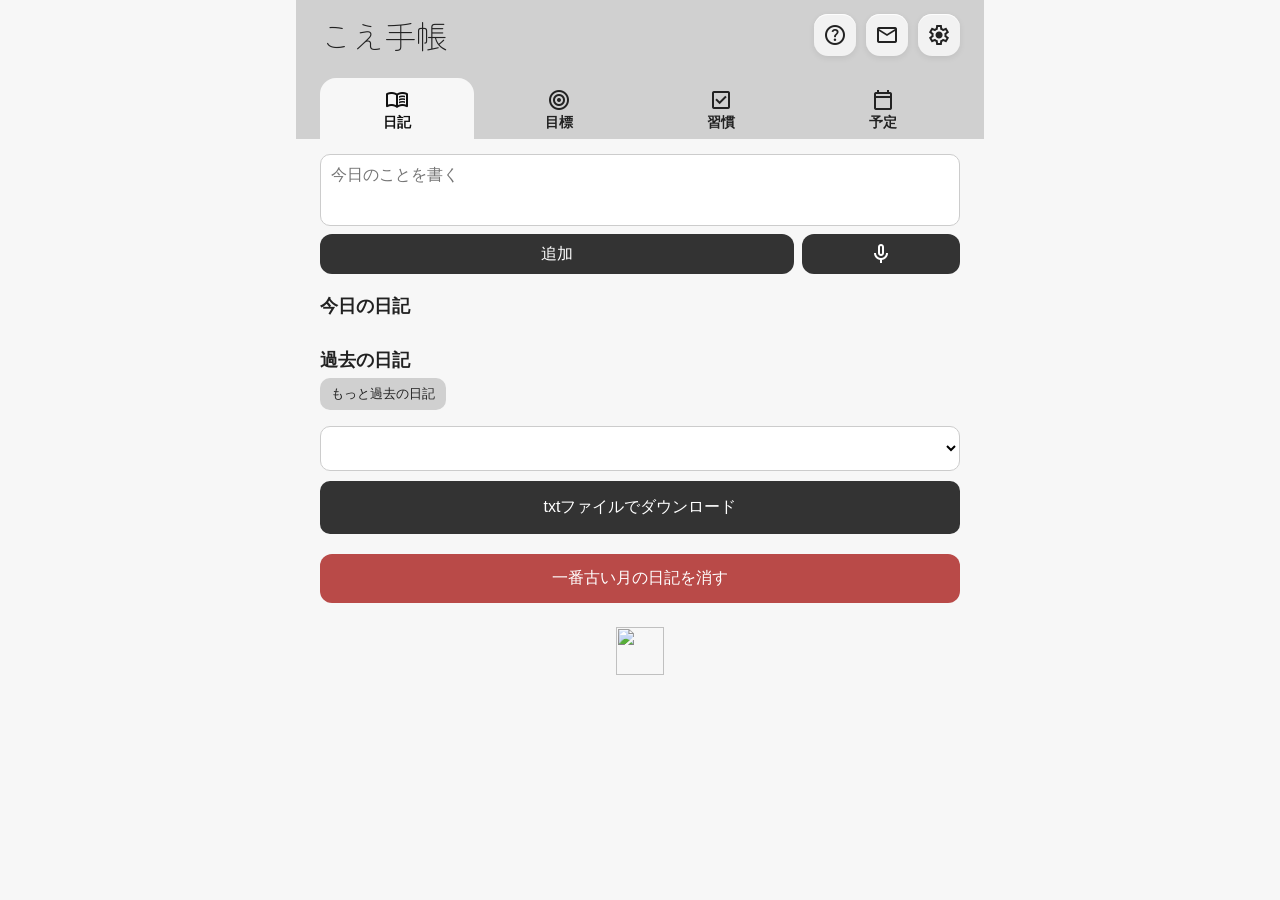
==== test/index.html @ 89e54511 "indexを3ファイルに分割。テスト環境で動かしてみる" ====
<!doctype html>
<html lang="ja">

<head>
  <meta charset="UTF-8" />
  <meta name="viewport" content="width=device-width, initial-scale=1.0" />
  <title>こえ手帳</title>
  <link rel="stylesheet" href="https://fonts.googleapis.com/css2?family=Material+Symbols+Outlined" />
  <link rel="icon" type="image/jpeg" href="favicon.jpg" />
  <link rel="apple-touch-icon" href="favicon.jpg" />
  <link rel="preconnect" href="https://fonts.googleapis.com" />
  <link rel="preconnect" href="https://fonts.gstatic.com" crossorigin />
  <link
    href="https://fonts.googleapis.com/css2?family=M+PLUS+Rounded+1c&family=Noto+Sans+JP:wght@100..900&family=WDXL+Lubrifont+JP+N&family=Zen+Maru+Gothic:wght@500&display=swap"
    rel="stylesheet" />

  <link rel="stylesheet" href="style.css">
</head>

<body>

  <div class="title-row">
    <div class="title-group">
      <h1 class="title">こえ手帳</h1>
    </div>
    <div class="title-actions">
      <button id="helpButton" class="icon-action-button" type="button" aria-label="ヘルプを開く"><span
          class="material-symbols-outlined">help</span></button>

      <a href="https://odaibako.net/u/voice_blog" target="_blank" rel="noopener noreferrer" class="icon-action-button"
        aria-label="お題箱を開く"><span class="material-symbols-outlined">mail</span></a>

      <button id="settingsButton" class="icon-action-button" type="button" aria-label="設定を開く"><span
          class="material-symbols-outlined">settings</span></button>
    </div>
  </div>

  <div id="tabBar" class="tab-bar"></div>

  <section id="diaryPanel" class="panel">
    <div class="common-input-area">
      <textarea id="diaryInput" class="common-input" placeholder="今日のことを書く"></textarea>

      <div class="common-input-actions">
        <button id="diaryAddButton" class="common-add-button" type="button">
          追加
        </button>

        <button id="voiceButton" class="common-voice-button" type="button" aria-label="日記を音声入力">
          <span class="material-symbols-outlined">mic</span>
        </button>
      </div>
    </div>

    <h2 class="diary-heading">今日の日記</h2>
    <div id="todayDiaryList" class="diary-area"></div>

    <div class="past-section">
      <h2 class="diary-heading">過去の日記</h2>
      <div id="dateButtons" class="date-buttons"></div>
      <div id="pastDiaryCalendar" class="habit-calendar"></div>
      <div id="pastDiaryList" class="past-diary-area"></div>
    </div>

    <div class="download-area">
      <select id="monthSelect"></select>
      <button id="downloadButton" class="main-button">txtファイルでダウンロード</button>
      <button id="deleteOldestMonthButton" class="danger-button">一番古い月の日記を消す</button>
    </div>
  </section>

  <section id="goalPanel" class="panel">
    <div class="common-input-area">
      <textarea id="goalInput" class="common-input" placeholder="例：部屋を片付ける"></textarea>

      <div class="common-input-actions">
        <button id="goalAddButton" class="common-add-button" type="button">追加</button>

        <button id="goalVoiceButton" class="common-voice-button" type="button" aria-label="目標を音声入力">
          <span class="material-symbols-outlined">mic</span>
        </button>
      </div>
    </div>

    <div class="goal-title-row">
      <h2>目標</h2>
      <div class="goal-title-actions"><button id="goalColorButton" class="goal-sort-button">色分け</button><button
          id="goalSortButton" class="goal-sort-button">並び替え</button>
        <button id="goalMultiDeleteButton" class="goal-sort-button">複数削除</button>
      </div>
    </div>
    <div id="goalList" class="diary-area"></div>
  </section>

  <section id="habitPanel" class="panel">
    <div id="habitAddArea" class="habit-add-area">
      <input id="habitInput" class="habit-input" type="text" autocomplete="off" placeholder="例：水を飲む / 薬 / 風呂" />
      <button id="habitAddSubmitButton" class="habit-add-submit-button">追加</button>
    </div>

    <h2>習慣</h2>
    <div id="habitList" class="habit-button-list"></div>
    <div id="habitCalendar" class="habit-calendar"></div>
    <div id="habitDangerArea" class="habit-danger-area"></div>
  </section>

  <section id="schedulePanel" class="panel">

    <div class="common-input-area">
      <textarea id="scheduleInput" class="common-input" placeholder="例：6/12 病院"></textarea>

      <div class="common-input-actions">
        <button id="scheduleAddButton" class="common-add-button" type="button">追加</button>

        <button id="scheduleVoiceButton" class="common-voice-button" type="button" aria-label="予定を音声入力"><span
            class="material-symbols-outlined">mic</span></button>
      </div>
    </div>

    <div id="scheduleList" class="diary-area"></div>
    <div id="scheduleDangerArea" class="schedule-danger-area"></div>
  </section>

  <section id="helpPanel" class="panel">
    <br>
    <br>
    <div class="help-section">
      <h3>日記</h3>
      <p>今日の記録を残せます。</p>
    </div>

    <div class="help-section">
      <h3>目標</h3>
      <p>やりたいことや、日付のない予定を置いておく場所です。</p>
    </div>

    <div class="help-section">
      <h3>習慣</h3>
      <p>続けたいことを登録し、できた日をタップして記録します。</p>
    </div>

    <div class="help-section">
      <h3>予定</h3>
      <p>予定を入力できます。6/12、0612、6月12日 のように行頭に日付を入れると、日付つき予定として登録されます。</p>
    </div>
  </section>

  <section id="settingsPanel" class="panel">
    <br>
    <h2>日付の切り替わる時間</h2>
    <input id="dateSwitchFixed" type="radio" name="dateSwitchMode" checked>
    4時で固定（おすすめ）
    <br>
    <input id="dateSwitchCustom" type="radio" name="dateSwitchMode">
    変更する<br>
    <div id="dateSwitchCustomArea">
      <div class="date-switch-current" id="dateSwitchCurrent">現在：4時</div>
      <input id="dateSwitchRange" class="date-switch-range" type="range" min="0" max="6" step="1" value="4">
      <br>
      ※予定タブは0時切り替え固定になります。<br>
    </div>
    <h2>保存と復元</h2>
    <button id="exportBackupButton" class="main-button" type="button">
      バックアップを書き出す
    </button>

    <input id="importBackupInput" type="file" accept="application/json" />
  </section>

  <div class="bottomIconArea"><img src="icon.png" class="bottomIcon" />
  </div>

  <script src="main.js"></script>
</body>

</html>
---- test/style.css ----
body {
      font-family: sans-serif;
      max-width: 640px;
      margin: 0 auto;
      padding: 0px 24px;
      background: #f7f7f7;
      color: #222;
    }

    h1 {
      font-size: 28px;
      margin-bottom: 16px;
    }

    h2 {
      font-size: 18px;
      margin: 18px 0 10px;
    }

    button {
      border: none;
      border-radius: 10px;
      cursor: pointer;
      font-family: inherit;
    }

    .tab-bar {
      display: grid;
      grid-template-columns: repeat(4, 1fr);
      gap: 8px;
      margin: 0 -24px 15px;
      padding: 0 24px;
      background: #d0d0d0;
      user-select: none;
      touch-action: none;
    }

    .tab-button {
      min-height: 64px;
      padding: 8px 6px 10px;
      margin-bottom: -3px;
      border-radius: 16px 16px 0 0;
      background: transparent;
      color: #222;
      font-size: 14px;
      font-weight: 700;

      display: flex;
      flex-direction: column;
      align-items: center;
      justify-content: center;
      gap: 2px;
      
      -webkit-tap-highlight-color: transparent;

      transition:
        transform 0.15s ease,
        background 0.15s ease,

    }

    .tab-button.active {
      background: #f7f7f7;
      color: #111;
    }

    .tab-icon {
      font-size: 24px;
      line-height: 1;
    }

    .tab-label {
      line-height: 1.2;
    }

    .panel {
      display: none;
    }

    .panel.active {
      display: block;
    }

    .main-button {
      width: 100%;
      padding: 16px;
      margin-bottom: 16px;
      font-size: 18px;
      background: #333;
      color: white;
    }

    .diary-area,
    .past-diary-area {
      background: white;
      border-radius: 12px;
      overflow: hidden;
      margin-bottom: 16px;
    }

    .common-item {
      position: relative;
      overflow: hidden;
      border-bottom: 1px solid #eee;
      background: white;
    }

    .swipe-content {
      position: relative;
      z-index: 2;
      background: white;
      padding: 12px;
      transition: transform 0.2s ease;
      display: flex;
      align-items: center;
    }

    .common-item.show-delete .swipe-content {
      transform: translateX(-64px);
    }

    .common-item.show-edit .swipe-content {
      transform: translateX(64px);
    }

    .text {
      line-height: 1.6;
      font-size: 14px;
      word-break: break-word;
    }

    .delete-button,
    .edit-button {
      position: absolute;
      top: 0;
      width: 64px;
      height: 100%;
      color: white;
      display: flex;
      align-items: center;
      justify-content: center;
      z-index: 1;
    }

    .delete-button {
      right: 0;
      background: #d33;
    }

    .edit-button {
      left: 0;
      background: #4c956c;
    }

    .material-symbols-outlined {
      font-size: 24px;
    }

    .text.editing {
      width: 100%;
      padding: 6px;
      border: 1px solid #aaa;
      border-radius: 6px;
      background: #fffdf2;
      outline: none;
    }

    .past-section {
      margin-top: 24px;
    }

    .date-buttons {
      display: flex;
      flex-wrap: wrap;
      gap: 8px;
      margin-bottom: 0px;
    }

    .date-button {
      padding: 7px 11px;
      font-size: 13px;
      background: #d0d0d0;
      color: #222;
    }

    .date-button.active {
      background: #748a74;
      color: white;
    }

    .past-diary-area {
      display: none;
    }

    .past-diary-area.open {
      display: block;
    }

    .past-diary-item {
      padding: 10px 12px;
      border-bottom: 1px solid #eee;
      font-size: 13px;
      line-height: 1.5;
    }

    .download-area {
      margin-top: 16px;
    }

    #monthSelect {
      width: 100%;
      padding: 12px;
      margin-bottom: 10px;
      border-radius: 10px;
      border: 1px solid #ccc;
      font-size: 16px;
      background: white;
    }

    .goal-checkbox {
      margin-right: 10px;
      transform: scale(1.2);
    }

    .empty-message {
      padding: 12px;
      font-size: 14px;
      color: #666;
      line-height: 1.6;
    }

    .habit-add-area {
      display: flex;
      gap: 8px;
      margin-bottom: 12px;
    }

    .habit-input {
      flex: 1;
      min-width: 0;
      padding: 12px;
      border: 1px solid #ccc;
      border-radius: 12px;
      font-size: 16px;
      font-family: inherit;
      background: white;
    }

    .habit-add-submit-button {
      width: 72px;
      padding: 12px;
      border-radius: 12px;
      background: #333;
      color: white;
      font-size: 15px;
    }

    .habit-button-list {
      display: flex;
      flex-wrap: wrap;
      gap: 8px;
      padding: 12px;
      background: white;
      border-radius: 12px;
      margin-bottom: 16px;
    }

    .habit-task-button {
      padding: 10px 14px;
      border-radius: 999px;
      background: #eeeeee;
      color: #333;
      font-size: 15px;
      line-height: 1.2;
      transition:
        background 0.15s ease,
        transform 0.15s ease,
        box-shadow 0.15s ease;
      user-select: none;
      touch-action: manipulation;
    }

    .habit-task-button.done-today {
      background: #748a74;
      color: #ffffff;
    }

    .habit-task-button.selected {
      box-shadow: 0 0 0 2px #748a74 inset;
    }

    .habit-task-button.long-pressing {
      transform: scale(0.96);
      background: #748a74;
    }

    .habit-calendar {
      display: none;
      background: white;
      border-radius: 12px;
      padding: 12px;
      margin-bottom: 16px;
    }

    .habit-calendar.open {
      display: block;
    }

    .habit-calendar-title {
      margin-bottom: 5px;
      font-size: 14px;
      color: #555;
      line-height: 1.5;
      display: flex;
      align-items: center;
      justify-content: center;
    }

    .habit-calendar-grid {
      display: grid;
      grid-template-columns: repeat(7, 1fr);
      gap: 6px;
    }

    .habit-calendar-weekday,
    .habit-calendar-day {
      min-height: 34px;
      border-radius: 9px;
      display: flex;
      align-items: center;
      justify-content: center;
      font-size: 13px;
    }

    .habit-calendar-weekday {
      min-height: 22px;
      color: #888;
      font-size: 12px;
    }

    .habit-calendar-day {
      background: #f1f1f1;
      color: #777;
    }

    .habit-calendar-day.done {
      background: #748a74;
      color: #ffffff;
      font-weight: bold;
    }

    .habit-calendar-day.empty {
      background: transparent;
      border: none;
      font: inherit;
    }

    .danger-button {
      width: 100%;
      padding: 14px;
      margin-top: 4px;
      font-size: 1em;
      border: none;
      border-radius: 12px;
      background: #b94a48;
      color: white;
      cursor: pointer;
    }

    .title {
      display: flex;
      align-items: center;
      gap: 4px;
      font-size: 32px;
      font-weight: bold;
      font-family: "Zen Maru Gothic", sans-serif;
      font-weight: 300;
      margin: 0;
    }

    .title-row {
      display: flex;
      align-items: center;
      margin: 0 -24px;
      padding: 12px 24px 20px;
      background: #d0d0d0;
    }

    .title-group {
      display: flex;
      align-items: center;
      gap: 6px;
    }

    .habit-calendar-day {
      border: none;
      font: inherit;
    }

    .habit-calendar-day.long-pressing {
      transform: scale(0.96);
    }

    .habit-calendar-title-button {
      border: none;
      background: transparent;
      font: inherit;
      font-weight: bold;
      color: inherit;
      padding: 4px;
    }

    .habit-title-edit-input {
      width: 70%;
      padding: 6px;
      font: inherit;
    }

    .habit-title-edit-button {
      margin-left: 6px;
      padding: 6px 10px;
    }

    .habit-delete-button {
      margin-top: 8px;
      margin-bottom: 10px;
    }

    .bottomIconArea {
      display: flex;
      justify-content: center;
      padding: 24px 0 32px;
    }

    .bottomIcon {
      width: 48px;
      height: 48px;
    }

    .tab-button.dragging {
      opacity: 0.85;
      transform: translateY(-3px) scale(1.04);
      box-shadow: none;
    }

    .goal-title-row {
      display: flex;
      align-items: center;
      margin: 10px 0px;
      justify-content: space-between;
      gap: 12px;
    }

    .goal-title-row h2 {
      margin: 0;
    }

    .goal-sort-button {
      padding: 6px 10px;
      border-radius: 999px;
      border: none;
      background: #d0d0d0;
      color: #333;
      font-size: 13px;
      font-family: inherit;
    }

    .goal-sort-button.sort-mode {
      background: #748a74;
      color: white;
    }

    .goal-title-actions {
      display: flex;
      gap: 8px;
      align-items: center;
    }

    .goal-sort-button.delete-mode {
      background: #c05050;
      color: white;
    }

    #goalList.sort-mode,
    #goalList.sort-mode * {
      user-select: none;
      -webkit-user-select: none;
    }

    #goalList.sort-mode .edit-button,
    #goalList.sort-mode .delete-button {
      display: none;
    }

    .goal-sort-handle {
      width: 0.5em;
      background: #999999;
      border-radius: 2px;
      flex-shrink: 0;
      align-self: stretch;
      touch-action: none;
      position: relative;
    }

    .goal-sort-handle::before {
      content: "";
      position: absolute;
      top: 0;
      bottom: 0;
      left: -2em;
      right: -2em;
    }

    #goalList.sort-mode .swipe-actions {
      display: none;
    }

    .goal-item .swipe-content {
      display: flex;
      align-items: stretch;
      gap: 8px;
    }

    .goal-item .text {
      flex: 1;
    }

    .goal-sort-handle.dragging {
      background: #999999;
    }

    .goal-drag-ghost {
      position: fixed;
      z-index: 9999;
      pointer-events: none;
      background: #ddd;
      box-shadow: 0 8px 18px rgba(0, 0, 0, 0.18);
    }

    .goal-item.drag-placeholder .swipe-content {
      visibility: hidden;
    }

    .goal-drag-ghost .edit-button,
    .goal-drag-ghost .delete-button {
      display: none;
    }

    .goal-item.drop-preview-before {
      margin-top: var(--goal-drop-space, 28px);
    }

    .goal-item.drop-preview-after {
      margin-bottom: var(--goal-drop-space, 28px);
    }

    .goal-item.drag-placeholder {
      display: none;
    }

    .title-actions {
      margin-left: auto;
      display: flex;
      align-items: center;
      gap: 10px;
    }

    .icon-action-button {
      width: 42px;
      height: 42px;
      border-radius: 14px;
      border: none;
      background: #f2f2f2;
      color: #222;
      display: flex;
      align-items: center;
      justify-content: center;
      text-decoration: none;
      font-family: inherit;
      padding: 0;
      box-shadow:
        inset 0 1px 0 rgba(255, 255, 255, 0.85),
        0 2px 6px rgba(0, 0, 0, 0.08);
      -webkit-tap-highlight-color: transparent;
    }

    .icon-action-button .material-symbols-outlined {
      font-size: 24px;
    }

    .icon-action-button:active {
      opacity: 0.6;
    }

    #downloadButton {
      font-size: 1em;
    }

    .tab-drag-ghost {
      position: fixed;
      z-index: 9999;
      pointer-events: none;
      opacity: 0.9;
      transform: translateY(-3px) scale(1.04);
      box-shadow: none;
    }

    .month-nav-button {
      min-width: 48px;
      min-height: 48px;
      padding: 3px;

      display: flex;
      align-items: center;
      justify-content: center;

      border: none;
      background: none;
      font-size: 15px;
      color: #666;
    }

    .month-nav-button:disabled {
      opacity: 0.3;
    }

    .common-item.done {
      border-left: 1em solid #d0d0d0;
    }

    .common-item.done::before {
      content: "";
      position: absolute;

      left: 0;
      top: 0;
      bottom: 0;

      width: 1em;
      background: #d0d0d0;
      border-radius: 10px 0 0 10px;
    }

    .schedule-danger-area {
      display: flex;
      justify-content: flex-end;
      margin-top: 12px;
    }

    .common-item.done.delete-warning {
      border-left-color: #c96b6b;
    }

    .help-section {
      margin-bottom: 16px;
    }

    .help-section h3 {
      margin: 0 0 6px;
      font-size: 16px;
    }

    .help-section p {
      margin: 0;
      line-height: 1.7;
      color: #555;
    }

    .common-item.today {
      border-left: 1em solid #4c956c;
    }

    .common-input-area {
      display: flex;
      flex-direction: column;
      gap: 8px;
      margin-bottom: 4px;
    }

    .common-input {
      min-height: 50px;
      padding: 10px;
      border: 1px solid #ccc;
      border-radius: 10px;
      font-size: 16px;
      font-family: inherit;
      resize: none;
    }

    .common-input-actions {
      display: grid;
      grid-template-columns: 3fr 1fr;
      gap: 8px;
    }

    .common-add-button,
    .common-voice-button {
      height: 40px;
      border: none;
      border-radius: 12px;
      margin-bottom: 12px;
      background: #333;
      color: #fff;
      font-family: inherit;
    }

    .common-add-button {
      font-size: 16px;
    }

    .common-voice-button {
      display: flex;
      align-items: center;
      justify-content: center;
    }

    .common-voice-button .material-symbols-outlined {
      font-size: 24px;
    }

    .common-voice-button.listening {
      background: #815CD7;
      color: #fff;
    }

    .diary-heading {
      margin-top: 8px;
      margin-bottom: 6px;
    }

    .goal-color-green {
      background: #C0E8C0;
    }

    .goal-color-gray {
      background: #DFDFDF;
    }

    .goal-color-controls {
      display: flex;
      gap: 6px;
      margin-left: auto;
    }

    .goal-color-chip {
      width: 30px;
      height: 22px;
      border: 1px solid #999;
      border-radius: 11px 8px 12px 7px;
      box-shadow: inset 0 1px 2px rgba(255, 255, 255, 0.7),
        0 1px 2px rgba(0, 0, 0, 0.12);
      cursor: pointer;
      margin: 0px 2px;
    }

    .goal-color-chip.green {
      background: #C0E8C0;
    }

    .goal-color-chip.gray {
      background: #DFDFDF;
    }

    .goal-sort-button.color-mode {
      background: #748a74;
      color: white;
    }

    .goal-color-green .swipe-content {
      background: #C0E8C0;
    }

    .goal-color-gray .swipe-content {
      background: #DFDFDF;
    }

    .date-switch-range {
      width: 300px;
      height: 50px;
      -webkit-appearance: none;
      appearance: none;
      background: transparent;
    }

    .date-switch-range::-webkit-slider-runnable-track {
      height: 12px;
      background: #d0d0d0;
      border-radius: 999px;
    }

    .date-switch-range::-webkit-slider-thumb {
      -webkit-appearance: none;
      appearance: none;
      width: 24px;
      height: 24px;
      margin-top: -5px;
      background: #748a74;
      border-radius: 50%;
    }

    #dateSwitchCustomArea {
      display: none;
    }
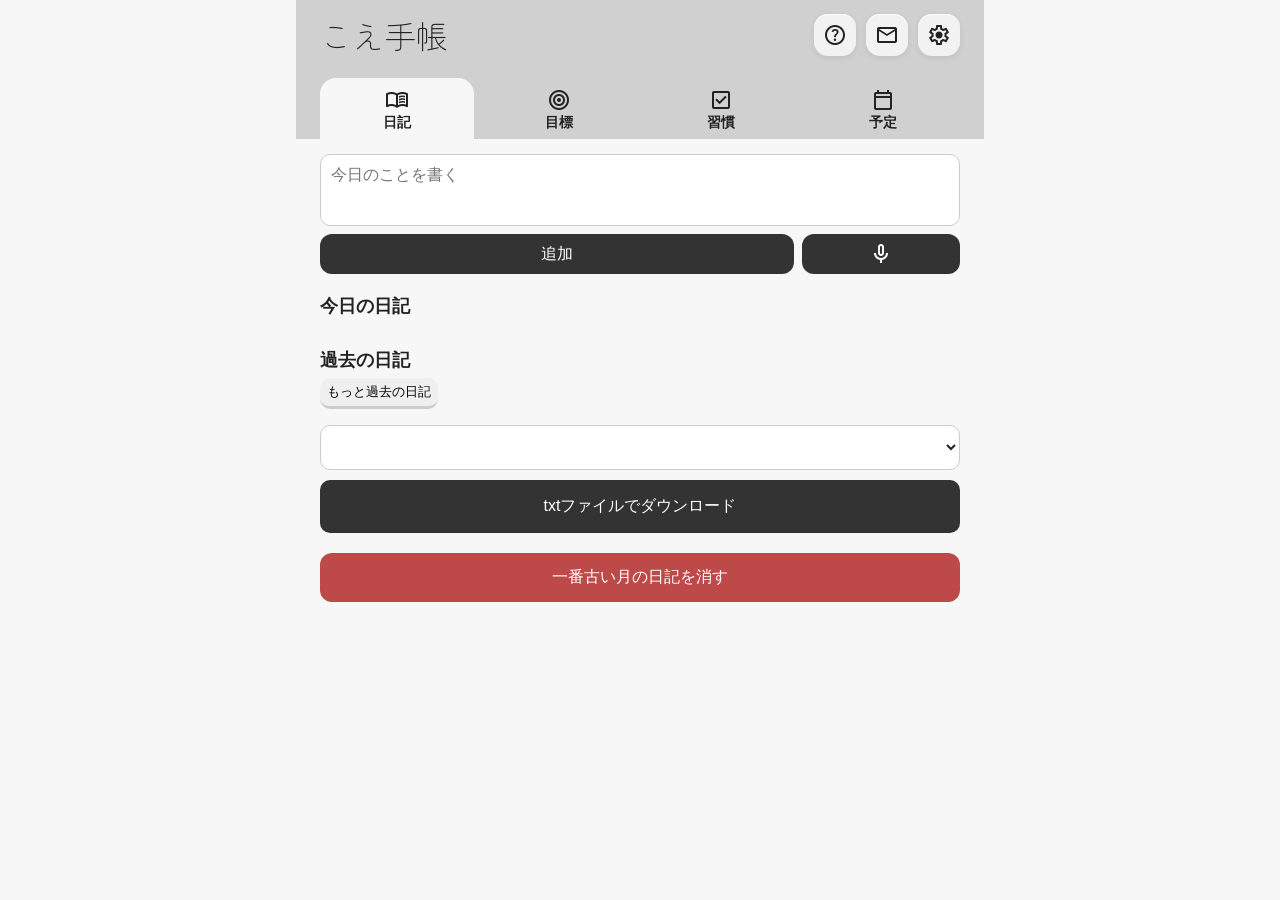
==== commit 9150f7d2: "Add files via upload" ====
--- a/test/index.html
+++ b/test/index.html
@@ -1,176 +1,283 @@
-<!doctype html>
-<html lang="ja">
-
-<head>
-  <meta charset="UTF-8" />
-  <meta name="viewport" content="width=device-width, initial-scale=1.0" />
-  <title>こえ手帳</title>
-  <link rel="stylesheet" href="https://fonts.googleapis.com/css2?family=Material+Symbols+Outlined" />
-  <link rel="icon" type="image/jpeg" href="favicon.jpg" />
-  <link rel="apple-touch-icon" href="favicon.jpg" />
-  <link rel="preconnect" href="https://fonts.googleapis.com" />
-  <link rel="preconnect" href="https://fonts.gstatic.com" crossorigin />
-  <link
-    href="https://fonts.googleapis.com/css2?family=M+PLUS+Rounded+1c&family=Noto+Sans+JP:wght@100..900&family=WDXL+Lubrifont+JP+N&family=Zen+Maru+Gothic:wght@500&display=swap"
-    rel="stylesheet" />
-
-  <link rel="stylesheet" href="style.css">
-</head>
-
-<body>
-
-  <div class="title-row">
-    <div class="title-group">
-      <h1 class="title">こえ手帳</h1>
-    </div>
-    <div class="title-actions">
-      <button id="helpButton" class="icon-action-button" type="button" aria-label="ヘルプを開く"><span
-          class="material-symbols-outlined">help</span></button>
-
-      <a href="https://odaibako.net/u/voice_blog" target="_blank" rel="noopener noreferrer" class="icon-action-button"
-        aria-label="お題箱を開く"><span class="material-symbols-outlined">mail</span></a>
-
-      <button id="settingsButton" class="icon-action-button" type="button" aria-label="設定を開く"><span
-          class="material-symbols-outlined">settings</span></button>
-    </div>
-  </div>
-
-  <div id="tabBar" class="tab-bar"></div>
-
-  <section id="diaryPanel" class="panel">
-    <div class="common-input-area">
-      <textarea id="diaryInput" class="common-input" placeholder="今日のことを書く"></textarea>
-
-      <div class="common-input-actions">
-        <button id="diaryAddButton" class="common-add-button" type="button">
-          追加
-        </button>
-
-        <button id="voiceButton" class="common-voice-button" type="button" aria-label="日記を音声入力">
-          <span class="material-symbols-outlined">mic</span>
-        </button>
-      </div>
-    </div>
-
-    <h2 class="diary-heading">今日の日記</h2>
-    <div id="todayDiaryList" class="diary-area"></div>
-
-    <div class="past-section">
-      <h2 class="diary-heading">過去の日記</h2>
-      <div id="dateButtons" class="date-buttons"></div>
-      <div id="pastDiaryCalendar" class="habit-calendar"></div>
-      <div id="pastDiaryList" class="past-diary-area"></div>
-    </div>
-
-    <div class="download-area">
-      <select id="monthSelect"></select>
-      <button id="downloadButton" class="main-button">txtファイルでダウンロード</button>
-      <button id="deleteOldestMonthButton" class="danger-button">一番古い月の日記を消す</button>
-    </div>
-  </section>
-
-  <section id="goalPanel" class="panel">
-    <div class="common-input-area">
-      <textarea id="goalInput" class="common-input" placeholder="例：部屋を片付ける"></textarea>
-
-      <div class="common-input-actions">
-        <button id="goalAddButton" class="common-add-button" type="button">追加</button>
-
-        <button id="goalVoiceButton" class="common-voice-button" type="button" aria-label="目標を音声入力">
-          <span class="material-symbols-outlined">mic</span>
-        </button>
-      </div>
-    </div>
-
-    <div class="goal-title-row">
-      <h2>目標</h2>
-      <div class="goal-title-actions"><button id="goalColorButton" class="goal-sort-button">色分け</button><button
-          id="goalSortButton" class="goal-sort-button">並び替え</button>
-        <button id="goalMultiDeleteButton" class="goal-sort-button">複数削除</button>
-      </div>
-    </div>
-    <div id="goalList" class="diary-area"></div>
-  </section>
-
-  <section id="habitPanel" class="panel">
-    <div id="habitAddArea" class="habit-add-area">
-      <input id="habitInput" class="habit-input" type="text" autocomplete="off" placeholder="例：水を飲む / 薬 / 風呂" />
-      <button id="habitAddSubmitButton" class="habit-add-submit-button">追加</button>
-    </div>
-
-    <h2>習慣</h2>
-    <div id="habitList" class="habit-button-list"></div>
-    <div id="habitCalendar" class="habit-calendar"></div>
-    <div id="habitDangerArea" class="habit-danger-area"></div>
-  </section>
-
-  <section id="schedulePanel" class="panel">
-
-    <div class="common-input-area">
-      <textarea id="scheduleInput" class="common-input" placeholder="例：6/12 病院"></textarea>
-
-      <div class="common-input-actions">
-        <button id="scheduleAddButton" class="common-add-button" type="button">追加</button>
-
-        <button id="scheduleVoiceButton" class="common-voice-button" type="button" aria-label="予定を音声入力"><span
-            class="material-symbols-outlined">mic</span></button>
-      </div>
-    </div>
-
-    <div id="scheduleList" class="diary-area"></div>
-    <div id="scheduleDangerArea" class="schedule-danger-area"></div>
-  </section>
-
-  <section id="helpPanel" class="panel">
-    <br>
-    <br>
-    <div class="help-section">
-      <h3>日記</h3>
-      <p>今日の記録を残せます。</p>
-    </div>
-
-    <div class="help-section">
-      <h3>目標</h3>
-      <p>やりたいことや、日付のない予定を置いておく場所です。</p>
-    </div>
-
-    <div class="help-section">
-      <h3>習慣</h3>
-      <p>続けたいことを登録し、できた日をタップして記録します。</p>
-    </div>
-
-    <div class="help-section">
-      <h3>予定</h3>
-      <p>予定を入力できます。6/12、0612、6月12日 のように行頭に日付を入れると、日付つき予定として登録されます。</p>
-    </div>
-  </section>
-
-  <section id="settingsPanel" class="panel">
-    <br>
-    <h2>日付の切り替わる時間</h2>
-    <input id="dateSwitchFixed" type="radio" name="dateSwitchMode" checked>
-    4時で固定（おすすめ）
-    <br>
-    <input id="dateSwitchCustom" type="radio" name="dateSwitchMode">
-    変更する<br>
-    <div id="dateSwitchCustomArea">
-      <div class="date-switch-current" id="dateSwitchCurrent">現在：4時</div>
-      <input id="dateSwitchRange" class="date-switch-range" type="range" min="0" max="6" step="1" value="4">
-      <br>
-      ※予定タブは0時切り替え固定になります。<br>
-    </div>
-    <h2>保存と復元</h2>
-    <button id="exportBackupButton" class="main-button" type="button">
-      バックアップを書き出す
-    </button>
-
-    <input id="importBackupInput" type="file" accept="application/json" />
-  </section>
-
-  <div class="bottomIconArea"><img src="icon.png" class="bottomIcon" />
-  </div>
-
-  <script src="main.js"></script>
-</body>
-
+<!doctype html>
+<html lang="ja">
+
+<head>
+  <meta charset="UTF-8" />
+  <meta name="viewport" content="width=device-width, initial-scale=1.0" />
+  <title>こえ手帳</title>
+  <link rel="stylesheet" href="https://fonts.googleapis.com/css2?family=Material+Symbols+Outlined" />
+  <link rel="icon" type="image/jpeg" href="favicon.jpg" />
+  <link rel="apple-touch-icon" href="favicon.jpg" />
+  <link rel="preconnect" href="https://fonts.googleapis.com" />
+  <link rel="preconnect" href="https://fonts.gstatic.com" crossorigin />
+  <link
+    href="https://fonts.googleapis.com/css2?family=M+PLUS+Rounded+1c&family=Noto+Sans+JP:wght@100..900&family=WDXL+Lubrifont+JP+N&family=Zen+Maru+Gothic:wght@500&display=swap"
+    rel="stylesheet" />
+
+  <link rel="stylesheet" href="style.css">
+</head>
+
+<body>
+
+  <div class="title-row">
+    <div class="title-group">
+      <h1 class="title">こえ手帳</h1>
+    </div>
+    <div class="title-actions">
+      <button id="helpButton" class="icon-action-button" type="button" aria-label="ヘルプを開く"><span
+          class="material-symbols-outlined">help</span></button>
+
+      <a href="https://odaibako.net/u/voice_blog" target="_blank" rel="noopener noreferrer" class="icon-action-button"
+        aria-label="お題箱を開く"><span class="material-symbols-outlined">mail</span></a>
+
+      <button id="settingsButton" class="icon-action-button" type="button" aria-label="設定を開く"><span
+          class="material-symbols-outlined">settings</span></button>
+    </div>
+  </div>
+
+  <div id="tabBar" class="tab-bar"></div>
+
+  <section id="diaryPanel" class="panel">
+    <div class="common-input-area">
+      <textarea id="diaryInput" class="common-input" placeholder="今日のことを書く"></textarea>
+
+      <div class="common-input-actions">
+        <button id="diaryAddButton" class="common-add-button" type="button">
+          追加
+        </button>
+
+        <button id="voiceButton" class="common-voice-button" type="button" aria-label="日記を音声入力">
+          <span class="material-symbols-outlined">mic</span>
+        </button>
+      </div>
+    </div>
+
+    <h2 class="diary-heading">今日の日記</h2>
+    <div id="todayDiaryList" class="diary-area"></div>
+
+    <div class="past-section">
+      <h2 class="diary-heading">過去の日記</h2>
+      <div id="dateButtons" class="date-buttons"></div>
+      <div id="pastDiaryCalendar" class="habit-calendar"></div>
+      <div id="pastDiaryList" class="past-diary-area"></div>
+    </div>
+
+    <div class="download-area">
+      <select id="monthSelect"></select>
+      <button id="downloadButton" class="file-button">txtファイルでダウンロード</button>
+      <button id="deleteOldestMonthButton" class="danger-button">一番古い月の日記を消す</button>
+    </div>
+  </section>
+
+  <section id="goalPanel" class="panel">
+    <div class="common-input-area">
+      <textarea id="goalInput" class="common-input" placeholder="例：部屋を片付ける"></textarea>
+
+      <div class="common-input-actions">
+        <button id="goalAddButton" class="common-add-button" type="button">追加</button>
+
+        <button id="goalVoiceButton" class="common-voice-button" type="button" aria-label="目標を音声入力">
+          <span class="material-symbols-outlined">mic</span>
+        </button>
+      </div>
+    </div>
+
+    <div class="goal-title-row">
+      <h2>目標</h2>
+      <div class="goal-title-actions"><button id="goalColorButton" class="goal-sort-button">色分け</button><button
+          id="goalSortButton" class="goal-sort-button">並び替え</button>
+        <button id="goalMultiDeleteButton" class="goal-sort-button">複数削除</button>
+      </div>
+    </div>
+    <div id="goalList" class="diary-area"></div>
+  </section>
+
+  <section id="habitPanel" class="panel">
+    <div id="habitAddArea" class="habit-add-area">
+      <input id="habitInput" class="habit-input" type="text" autocomplete="off" placeholder="例：水を飲む / 薬 / 風呂" />
+      <button id="habitAddSubmitButton" class="habit-add-submit-button">追加</button>
+    </div>
+
+    <h2>習慣</h2>
+    <div id="habitList" class="habit-button-list"></div>
+    <div id="habitCalendar" class="habit-calendar"></div>
+    <div id="habitDangerArea" class="habit-danger-area"></div>
+  </section>
+
+  <section id="schedulePanel" class="panel">
+
+    <div class="common-input-area">
+      <textarea id="scheduleInput" class="common-input" placeholder="例：6/12 病院"></textarea>
+
+      <div class="common-input-actions">
+        <button id="scheduleAddButton" class="common-add-button" type="button">追加</button>
+
+        <button id="scheduleVoiceButton" class="common-voice-button" type="button" aria-label="予定を音声入力"><span
+            class="material-symbols-outlined">mic</span></button>
+      </div>
+    </div>
+
+    <div id="scheduleList" class="diary-area"></div>
+    <div id="scheduleDangerArea" class="schedule-danger-area"></div>
+  </section>
+  <br>
+  <section id="helpPanel" class="panel">
+    <hr>
+    <br>
+    <div class="help-section">
+      <h3>PCの場合</h3>
+      <p>クリックで編集や削除ができます</p>
+    </div>
+    <div class="help-section">
+      <h3>スマホの場合</h3>
+      <p>スワイプで編集や削除ができます</p>
+    </div>
+    <br>
+    <hr>
+    <br>
+    <div class="help-section">
+      <h3>日記</h3>
+      <p>今日の記録を残せます。</p>
+    </div>
+
+    <div class="help-section">
+      <h3>目標</h3>
+      <p>やりたいことや、日付のない予定を置いておく場所です。</p>
+    </div>
+
+    <div class="help-section">
+      <h3>習慣</h3>
+      <p>続けたいことを登録し、できた日をタップして記録します。</p>
+    </div>
+
+    <div class="help-section">
+      <h3>予定</h3>
+      <p>予定を入力できます。6/12、0612、6月12日 のように行頭に日付を入れると、日付つき予定として登録されます。</p>
+    </div>
+    <br>
+    <hr>
+  </section>
+
+  <section id="settingsPanel" class="panel">
+    <hr>
+    <h3>スキン</h3>
+
+    <div class="skin-mode-group">
+      <p>ライト</p>
+
+      <div class="skin-options">
+        <label>
+          <input type="radio" name="skin" value="skin-light-mono">
+          ホワイト
+        </label>
+
+        <label>
+          <input type="radio" name="skin" value="skin-light-red">
+          レッド
+        </label>
+
+        <label>
+          <input type="radio" name="skin" value="skin-light-blue">
+          ブルー
+        </label>
+
+        <label>
+          <input type="radio" name="skin" value="skin-light-yellow">
+          イエロー
+        </label>
+
+        <label>
+          <input type="radio" name="skin" value="skin-light-green">
+          グリーン
+        </label>
+
+        <label>
+          <input type="radio" name="skin" value="skin-light-purple">
+          パープル
+        </label>
+      </div>
+    </div>
+
+    <div class="skin-mode-group">
+      <p>ダーク</p>
+
+      <div class="skin-options">
+        <label>
+          <input type="radio" name="skin" value="skin-dark-mono">
+          ブラック
+        </label>
+
+        <label>
+          <input type="radio" name="skin" value="skin-dark-red">
+          レッド
+        </label>
+
+        <label>
+          <input type="radio" name="skin" value="skin-dark-blue">
+          ブルー
+        </label>
+
+        <label>
+          <input type="radio" name="skin" value="skin-dark-yellow">
+          イエロー
+        </label>
+
+        <label>
+          <input type="radio" name="skin" value="skin-dark-green">
+          グリーン
+        </label>
+
+        <label>
+          <input type="radio" name="skin" value="skin-dark-purple">
+          パープル
+        </label>
+      </div>
+    </div>
+    </fieldset>
+    <br>
+    <hr>
+    <h2>日付の切り替わる時間</h2>
+    <input id="dateSwitchFixed" type="radio" name="dateSwitchMode" checked>
+    4時で固定（おすすめ）
+    <br>
+    <input id="dateSwitchCustom" type="radio" name="dateSwitchMode">
+    変更する<br>
+    <div id="dateSwitchCustomArea">
+      <div class="date-switch-current" id="dateSwitchCurrent">現在：4時</div>
+      <input id="dateSwitchRange" class="date-switch-range" type="range" min="0" max="6" step="1" value="4">
+    </div>
+    <br>
+    ※予定タブは0時切り替え固定になります。
+    <br><br>
+    <hr>
+    <h2>バックアップのやりかた</h2>
+    <div class="backup-help-text">
+      １．「バックアップを書き出す」を押して、データを保存します。<br>
+      （こえ手帳_backup_2026-06-21.json のような名前のファイルが保存されます）<br>
+      <br>
+      ２．保存したデータを、読み込みたい端末へ送ります。<br>
+      <br>
+      ３．「バックアップを読み込む」から、送ったデータを読み込みます。<br>
+    </div><br>
+
+    <button id="exportBackupButton" class="file-button" type="button">
+      バックアップを書き出す
+    </button>
+
+    <input id="importBackupInput" class="backup-file-input" type="file" accept="application/json" />
+
+    <label for="importBackupInput" class="file-button import-backup-button">
+      バックアップを読み込む
+    </label>
+    <br>
+  
+    <hr>
+  </section>
+
+  <div class="bottomIconArea"><div class="bottomIcon"></div>
+  </div>
+
+  <script src="main.js"></script>
+</body>
+
 </html>
--- a/test/style.css
+++ b/test/style.css
@@ -1,805 +1,966 @@
-
+/* スキン設定は localStorage に保存する
+　 バックアップJSON には含めない */
+
+/* 保存データでは green / gray を使う。
+   スキンでは goal-1 / goal-2 を使う。 
+   詳細は開発メモ参照 */
+
+/* ===== スキン：初期値 ===== */
+
+:root {
+  --iro-bg-main: #f7f7f7;
+  --iro-bg-tab: #d0d0d0;
+  --iro-bg-card: #ffffff;
+
+  --iro-action-btn: #333333;
+  --iro-delete-btn: #d33;
+  --iro-sub-btn: #748a74;
+
+  --iro-text-main: #222;
+  --iro-text-sub: #666;
+  --iro-btn-text: #fff;
+
+  --iro-border: #ccc;
+  --iro-voice: #815CD7;
+
+  --iro-goal-1: #C0E8C0;
+  --iro-goal-2: #eaeaea;
+
+  --iro-overlay: rgba(247, 247, 247, 0.86);
+  --iro-icon: url("icon-black.png");
+}
+
+/* ===== スキン：明るい ===== */
+
+body.skin-light-mono {
+  --iro-bg-main: #f7f7f7;
+  --iro-bg-tab: #d0d0d0;
+  --iro-bg-card: #ffffff;
+
+  --iro-action-btn: #333333;
+  --iro-edit-btn: #4c956c;
+  --iro-delete-btn: rgb(190, 73, 73);
+  --iro-sub-btn: #748a74;
+
+  --iro-text-main: #222;
+  --iro-text-sub: #666;
+  --iro-btn-text: #fff;
+
+  --iro-border: #313131;
+  --iro-voice: #815CD7;
+
+  --iro-goal-1: #C0E8C0;
+  --iro-goal-2: #eaeaea;
+
+  --iro-overlay: rgba(247, 247, 247, 0.86);
+  --iro-icon: url("icon-black.png");
+}
+
+body.skin-light-red {}
+
+body.skin-light-blue {}
+
+body.skin-light-yellow {}
+
+body.skin-light-green {}
+
+body.skin-light-purple {}
+
+/* ===== スキン：暗い ===== */
+
+body.skin-dark-mono {
+  --iro-bg-main: #161616;
+  --iro-bg-tab: #4C4C4C;
+  --iro-bg-card: #000000;
+
+  --iro-action-btn: #ffffff;
+  --iro-edit-btn: #4c956c;
+  --iro-delete-btn: #9f2747;
+  --iro-sub-btn: #82699a;
+
+  --iro-text-main: #efefef;
+  --iro-text-sub: #8f8f8f;
+  --iro-btn-text: #000000;
+
+  --iro-border: #ccc;
+  --iro-voice: #56d5d7;
+
+  --iro-goal-1: #3b386d;
+  --iro-goal-2: #5b5b5b;
+
+  --iro-overlay: rgba(23, 23, 23, 0.86);
+  --iro-icon: url("icon-white.png");
+}
+
+body.skin-dark-red {}
+
+body.skin-dark-blue {}
+
+body.skin-dark-yellow {}
+
+body.skin-dark-green {}
+
+body.skin-dark-purple {}
+
+/* ===== /スキン ===== */
 
 body {
-      font-family: sans-serif;
-      max-width: 640px;
-      margin: 0 auto;
-      padding: 0px 24px;
-      background: #f7f7f7;
-      color: #222;
-    }
-
-    h1 {
-      font-size: 28px;
-      margin-bottom: 16px;
-    }
-
-    h2 {
-      font-size: 18px;
-      margin: 18px 0 10px;
-    }
-
-    button {
-      border: none;
-      border-radius: 10px;
-      cursor: pointer;
-      font-family: inherit;
-    }
-
-    .tab-bar {
-      display: grid;
-      grid-template-columns: repeat(4, 1fr);
-      gap: 8px;
-      margin: 0 -24px 15px;
-      padding: 0 24px;
-      background: #d0d0d0;
-      user-select: none;
-      touch-action: none;
-    }
-
-    .tab-button {
-      min-height: 64px;
-      padding: 8px 6px 10px;
-      margin-bottom: -3px;
-      border-radius: 16px 16px 0 0;
-      background: transparent;
-      color: #222;
-      font-size: 14px;
-      font-weight: 700;
-
-      display: flex;
-      flex-direction: column;
-      align-items: center;
-      justify-content: center;
-      gap: 2px;
-      
-      -webkit-tap-highlight-color: transparent;
-
-      transition:
-        transform 0.15s ease,
-        background 0.15s ease,
-
-    }
-
-    .tab-button.active {
-      background: #f7f7f7;
-      color: #111;
-    }
-
-    .tab-icon {
-      font-size: 24px;
-      line-height: 1;
-    }
-
-    .tab-label {
-      line-height: 1.2;
-    }
-
-    .panel {
-      display: none;
-    }
-
-    .panel.active {
-      display: block;
-    }
-
-    .main-button {
-      width: 100%;
-      padding: 16px;
-      margin-bottom: 16px;
-      font-size: 18px;
-      background: #333;
-      color: white;
-    }
-
-    .diary-area,
-    .past-diary-area {
-      background: white;
-      border-radius: 12px;
-      overflow: hidden;
-      margin-bottom: 16px;
-    }
-
-    .common-item {
-      position: relative;
-      overflow: hidden;
-      border-bottom: 1px solid #eee;
-      background: white;
-    }
-
-    .swipe-content {
-      position: relative;
-      z-index: 2;
-      background: white;
-      padding: 12px;
-      transition: transform 0.2s ease;
-      display: flex;
-      align-items: center;
-    }
-
-    .common-item.show-delete .swipe-content {
-      transform: translateX(-64px);
-    }
-
-    .common-item.show-edit .swipe-content {
-      transform: translateX(64px);
-    }
-
-    .text {
-      line-height: 1.6;
-      font-size: 14px;
-      word-break: break-word;
-    }
-
-    .delete-button,
-    .edit-button {
-      position: absolute;
-      top: 0;
-      width: 64px;
-      height: 100%;
-      color: white;
-      display: flex;
-      align-items: center;
-      justify-content: center;
-      z-index: 1;
-    }
-
-    .delete-button {
-      right: 0;
-      background: #d33;
-    }
-
-    .edit-button {
-      left: 0;
-      background: #4c956c;
-    }
-
-    .material-symbols-outlined {
-      font-size: 24px;
-    }
-
-    .text.editing {
-      width: 100%;
-      padding: 6px;
-      border: 1px solid #aaa;
-      border-radius: 6px;
-      background: #fffdf2;
-      outline: none;
-    }
-
-    .past-section {
-      margin-top: 24px;
-    }
-
-    .date-buttons {
-      display: flex;
-      flex-wrap: wrap;
-      gap: 8px;
-      margin-bottom: 0px;
-    }
-
-    .date-button {
-      padding: 7px 11px;
-      font-size: 13px;
-      background: #d0d0d0;
-      color: #222;
-    }
-
-    .date-button.active {
-      background: #748a74;
-      color: white;
-    }
-
-    .past-diary-area {
-      display: none;
-    }
-
-    .past-diary-area.open {
-      display: block;
-    }
-
-    .past-diary-item {
-      padding: 10px 12px;
-      border-bottom: 1px solid #eee;
-      font-size: 13px;
-      line-height: 1.5;
-    }
-
-    .download-area {
-      margin-top: 16px;
-    }
-
-    #monthSelect {
-      width: 100%;
-      padding: 12px;
-      margin-bottom: 10px;
-      border-radius: 10px;
-      border: 1px solid #ccc;
-      font-size: 16px;
-      background: white;
-    }
-
-    .goal-checkbox {
-      margin-right: 10px;
-      transform: scale(1.2);
-    }
-
-    .empty-message {
-      padding: 12px;
-      font-size: 14px;
-      color: #666;
-      line-height: 1.6;
-    }
-
-    .habit-add-area {
-      display: flex;
-      gap: 8px;
-      margin-bottom: 12px;
-    }
-
-    .habit-input {
-      flex: 1;
-      min-width: 0;
-      padding: 12px;
-      border: 1px solid #ccc;
-      border-radius: 12px;
-      font-size: 16px;
-      font-family: inherit;
-      background: white;
-    }
-
-    .habit-add-submit-button {
-      width: 72px;
-      padding: 12px;
-      border-radius: 12px;
-      background: #333;
-      color: white;
-      font-size: 15px;
-    }
-
-    .habit-button-list {
-      display: flex;
-      flex-wrap: wrap;
-      gap: 8px;
-      padding: 12px;
-      background: white;
-      border-radius: 12px;
-      margin-bottom: 16px;
-    }
-
-    .habit-task-button {
-      padding: 10px 14px;
-      border-radius: 999px;
-      background: #eeeeee;
-      color: #333;
-      font-size: 15px;
-      line-height: 1.2;
-      transition:
-        background 0.15s ease,
-        transform 0.15s ease,
-        box-shadow 0.15s ease;
-      user-select: none;
-      touch-action: manipulation;
-    }
-
-    .habit-task-button.done-today {
-      background: #748a74;
-      color: #ffffff;
-    }
-
-    .habit-task-button.selected {
-      box-shadow: 0 0 0 2px #748a74 inset;
-    }
-
-    .habit-task-button.long-pressing {
-      transform: scale(0.96);
-      background: #748a74;
-    }
-
-    .habit-calendar {
-      display: none;
-      background: white;
-      border-radius: 12px;
-      padding: 12px;
-      margin-bottom: 16px;
-    }
-
-    .habit-calendar.open {
-      display: block;
-    }
-
-    .habit-calendar-title {
-      margin-bottom: 5px;
-      font-size: 14px;
-      color: #555;
-      line-height: 1.5;
-      display: flex;
-      align-items: center;
-      justify-content: center;
-    }
-
-    .habit-calendar-grid {
-      display: grid;
-      grid-template-columns: repeat(7, 1fr);
-      gap: 6px;
-    }
-
-    .habit-calendar-weekday,
-    .habit-calendar-day {
-      min-height: 34px;
-      border-radius: 9px;
-      display: flex;
-      align-items: center;
-      justify-content: center;
-      font-size: 13px;
-    }
-
-    .habit-calendar-weekday {
-      min-height: 22px;
-      color: #888;
-      font-size: 12px;
-    }
-
-    .habit-calendar-day {
-      background: #f1f1f1;
-      color: #777;
-    }
-
-    .habit-calendar-day.done {
-      background: #748a74;
-      color: #ffffff;
-      font-weight: bold;
-    }
-
-    .habit-calendar-day.empty {
-      background: transparent;
-      border: none;
-      font: inherit;
-    }
-
-    .danger-button {
-      width: 100%;
-      padding: 14px;
-      margin-top: 4px;
-      font-size: 1em;
-      border: none;
-      border-radius: 12px;
-      background: #b94a48;
-      color: white;
-      cursor: pointer;
-    }
-
-    .title {
-      display: flex;
-      align-items: center;
-      gap: 4px;
-      font-size: 32px;
-      font-weight: bold;
-      font-family: "Zen Maru Gothic", sans-serif;
-      font-weight: 300;
-      margin: 0;
-    }
-
-    .title-row {
-      display: flex;
-      align-items: center;
-      margin: 0 -24px;
-      padding: 12px 24px 20px;
-      background: #d0d0d0;
-    }
-
-    .title-group {
-      display: flex;
-      align-items: center;
-      gap: 6px;
-    }
-
-    .habit-calendar-day {
-      border: none;
-      font: inherit;
-    }
-
-    .habit-calendar-day.long-pressing {
-      transform: scale(0.96);
-    }
-
-    .habit-calendar-title-button {
-      border: none;
-      background: transparent;
-      font: inherit;
-      font-weight: bold;
-      color: inherit;
-      padding: 4px;
-    }
-
-    .habit-title-edit-input {
-      width: 70%;
-      padding: 6px;
-      font: inherit;
-    }
-
-    .habit-title-edit-button {
-      margin-left: 6px;
-      padding: 6px 10px;
-    }
-
-    .habit-delete-button {
-      margin-top: 8px;
-      margin-bottom: 10px;
-    }
-
-    .bottomIconArea {
-      display: flex;
-      justify-content: center;
-      padding: 24px 0 32px;
-    }
-
-    .bottomIcon {
-      width: 48px;
-      height: 48px;
-    }
-
-    .tab-button.dragging {
-      opacity: 0.85;
-      transform: translateY(-3px) scale(1.04);
-      box-shadow: none;
-    }
-
-    .goal-title-row {
-      display: flex;
-      align-items: center;
-      margin: 10px 0px;
-      justify-content: space-between;
-      gap: 12px;
-    }
-
-    .goal-title-row h2 {
-      margin: 0;
-    }
-
-    .goal-sort-button {
-      padding: 6px 10px;
-      border-radius: 999px;
-      border: none;
-      background: #d0d0d0;
-      color: #333;
-      font-size: 13px;
-      font-family: inherit;
-    }
-
-    .goal-sort-button.sort-mode {
-      background: #748a74;
-      color: white;
-    }
-
-    .goal-title-actions {
-      display: flex;
-      gap: 8px;
-      align-items: center;
-    }
-
-    .goal-sort-button.delete-mode {
-      background: #c05050;
-      color: white;
-    }
-
-    #goalList.sort-mode,
-    #goalList.sort-mode * {
-      user-select: none;
-      -webkit-user-select: none;
-    }
-
-    #goalList.sort-mode .edit-button,
-    #goalList.sort-mode .delete-button {
-      display: none;
-    }
-
-    .goal-sort-handle {
-      width: 0.5em;
-      background: #999999;
-      border-radius: 2px;
-      flex-shrink: 0;
-      align-self: stretch;
-      touch-action: none;
-      position: relative;
-    }
-
-    .goal-sort-handle::before {
-      content: "";
-      position: absolute;
-      top: 0;
-      bottom: 0;
-      left: -2em;
-      right: -2em;
-    }
-
-    #goalList.sort-mode .swipe-actions {
-      display: none;
-    }
-
-    .goal-item .swipe-content {
-      display: flex;
-      align-items: stretch;
-      gap: 8px;
-    }
-
-    .goal-item .text {
-      flex: 1;
-    }
-
-    .goal-sort-handle.dragging {
-      background: #999999;
-    }
-
-    .goal-drag-ghost {
-      position: fixed;
-      z-index: 9999;
-      pointer-events: none;
-      background: #ddd;
-      box-shadow: 0 8px 18px rgba(0, 0, 0, 0.18);
-    }
-
-    .goal-item.drag-placeholder .swipe-content {
-      visibility: hidden;
-    }
-
-    .goal-drag-ghost .edit-button,
-    .goal-drag-ghost .delete-button {
-      display: none;
-    }
-
-    .goal-item.drop-preview-before {
-      margin-top: var(--goal-drop-space, 28px);
-    }
-
-    .goal-item.drop-preview-after {
-      margin-bottom: var(--goal-drop-space, 28px);
-    }
-
-    .goal-item.drag-placeholder {
-      display: none;
-    }
-
-    .title-actions {
-      margin-left: auto;
-      display: flex;
-      align-items: center;
-      gap: 10px;
-    }
-
-    .icon-action-button {
-      width: 42px;
-      height: 42px;
-      border-radius: 14px;
-      border: none;
-      background: #f2f2f2;
-      color: #222;
-      display: flex;
-      align-items: center;
-      justify-content: center;
-      text-decoration: none;
-      font-family: inherit;
-      padding: 0;
-      box-shadow:
-        inset 0 1px 0 rgba(255, 255, 255, 0.85),
-        0 2px 6px rgba(0, 0, 0, 0.08);
-      -webkit-tap-highlight-color: transparent;
-    }
-
-    .icon-action-button .material-symbols-outlined {
-      font-size: 24px;
-    }
-
-    .icon-action-button:active {
-      opacity: 0.6;
-    }
-
-    #downloadButton {
-      font-size: 1em;
-    }
-
-    .tab-drag-ghost {
-      position: fixed;
-      z-index: 9999;
-      pointer-events: none;
-      opacity: 0.9;
-      transform: translateY(-3px) scale(1.04);
-      box-shadow: none;
-    }
-
-    .month-nav-button {
-      min-width: 48px;
-      min-height: 48px;
-      padding: 3px;
-
-      display: flex;
-      align-items: center;
-      justify-content: center;
-
-      border: none;
-      background: none;
-      font-size: 15px;
-      color: #666;
-    }
-
-    .month-nav-button:disabled {
-      opacity: 0.3;
-    }
-
-    .common-item.done {
-      border-left: 1em solid #d0d0d0;
-    }
-
-    .common-item.done::before {
-      content: "";
-      position: absolute;
-
-      left: 0;
-      top: 0;
-      bottom: 0;
-
-      width: 1em;
-      background: #d0d0d0;
-      border-radius: 10px 0 0 10px;
-    }
-
-    .schedule-danger-area {
-      display: flex;
-      justify-content: flex-end;
-      margin-top: 12px;
-    }
-
-    .common-item.done.delete-warning {
-      border-left-color: #c96b6b;
-    }
-
-    .help-section {
-      margin-bottom: 16px;
-    }
-
-    .help-section h3 {
-      margin: 0 0 6px;
-      font-size: 16px;
-    }
-
-    .help-section p {
-      margin: 0;
-      line-height: 1.7;
-      color: #555;
-    }
-
-    .common-item.today {
-      border-left: 1em solid #4c956c;
-    }
-
-    .common-input-area {
-      display: flex;
-      flex-direction: column;
-      gap: 8px;
-      margin-bottom: 4px;
-    }
-
-    .common-input {
-      min-height: 50px;
-      padding: 10px;
-      border: 1px solid #ccc;
-      border-radius: 10px;
-      font-size: 16px;
-      font-family: inherit;
-      resize: none;
-    }
-
-    .common-input-actions {
-      display: grid;
-      grid-template-columns: 3fr 1fr;
-      gap: 8px;
-    }
-
-    .common-add-button,
-    .common-voice-button {
-      height: 40px;
-      border: none;
-      border-radius: 12px;
-      margin-bottom: 12px;
-      background: #333;
-      color: #fff;
-      font-family: inherit;
-    }
-
-    .common-add-button {
-      font-size: 16px;
-    }
-
-    .common-voice-button {
-      display: flex;
-      align-items: center;
-      justify-content: center;
-    }
-
-    .common-voice-button .material-symbols-outlined {
-      font-size: 24px;
-    }
-
-    .common-voice-button.listening {
-      background: #815CD7;
-      color: #fff;
-    }
-
-    .diary-heading {
-      margin-top: 8px;
-      margin-bottom: 6px;
-    }
-
-    .goal-color-green {
-      background: #C0E8C0;
-    }
-
-    .goal-color-gray {
-      background: #DFDFDF;
-    }
-
-    .goal-color-controls {
-      display: flex;
-      gap: 6px;
-      margin-left: auto;
-    }
-
-    .goal-color-chip {
-      width: 30px;
-      height: 22px;
-      border: 1px solid #999;
-      border-radius: 11px 8px 12px 7px;
-      box-shadow: inset 0 1px 2px rgba(255, 255, 255, 0.7),
-        0 1px 2px rgba(0, 0, 0, 0.12);
-      cursor: pointer;
-      margin: 0px 2px;
-    }
-
-    .goal-color-chip.green {
-      background: #C0E8C0;
-    }
-
-    .goal-color-chip.gray {
-      background: #DFDFDF;
-    }
-
-    .goal-sort-button.color-mode {
-      background: #748a74;
-      color: white;
-    }
-
-    .goal-color-green .swipe-content {
-      background: #C0E8C0;
-    }
-
-    .goal-color-gray .swipe-content {
-      background: #DFDFDF;
-    }
-
-    .date-switch-range {
-      width: 300px;
-      height: 50px;
-      -webkit-appearance: none;
-      appearance: none;
-      background: transparent;
-    }
-
-    .date-switch-range::-webkit-slider-runnable-track {
-      height: 12px;
-      background: #d0d0d0;
-      border-radius: 999px;
-    }
-
-    .date-switch-range::-webkit-slider-thumb {
-      -webkit-appearance: none;
-      appearance: none;
-      width: 24px;
-      height: 24px;
-      margin-top: -5px;
-      background: #748a74;
-      border-radius: 50%;
-    }
-
-    #dateSwitchCustomArea {
-      display: none;
-    }+  font-family: sans-serif;
+  max-width: 640px;
+  margin: 0 auto;
+  padding: 0px 24px;
+  background-color: var(--iro-bg-main);
+  color: var(--iro-text-main);
+}
+
+h1 {
+  font-size: 28px;
+  margin-bottom: 16px;
+}
+
+h2 {
+  font-size: 18px;
+  margin: 18px 0 10px;
+}
+
+button {
+  border: none;
+  border-radius: 10px;
+  cursor: pointer;
+  font-family: inherit;
+}
+
+.tab-bar {
+  display: grid;
+  grid-template-columns: repeat(4, 1fr);
+  gap: 8px;
+  margin: 0 -24px 15px;
+  padding: 0 24px;
+  background-color: var(--iro-bg-tab);
+  user-select: none;
+  touch-action: none;
+}
+
+.tab-button {
+  min-height: 64px;
+  padding: 8px 6px 10px;
+  margin-bottom: -3px;
+  border-radius: 16px 16px 0 0;
+  background: transparent;
+  color: var(--iro-text-main);
+  font-size: 14px;
+  font-weight: 700;
+
+  display: flex;
+  flex-direction: column;
+  align-items: center;
+  justify-content: center;
+  gap: 2px;
+
+  -webkit-tap-highlight-color: transparent;
+
+  transition: background 0.15s ease,
+
+}
+
+.tab-button.active {
+  background-color: var(--iro-bg-main);
+  color: var(--iro-text-main);
+}
+
+.tab-icon {
+  font-size: 24px;
+  line-height: 1;
+}
+
+.tab-label {
+  line-height: 1.2;
+}
+
+.panel {
+  display: none;
+}
+
+.panel.active {
+  display: block;
+}
+
+.file-button {
+  width: 100%;
+  padding: 16px;
+  margin-bottom: 16px;
+  font-size: 18px;
+  background: var(--iro-action-btn);
+  color: var(--iro-btn-text);
+}
+
+.diary-area,
+.past-diary-area {
+  background: rgb(202, 19, 19);
+  border-radius: 12px;
+  overflow: hidden;
+  margin-bottom: 16px;
+}
+
+.common-item {
+  position: relative;
+  overflow: hidden;
+  border-bottom: 1px solid #eee;
+  background: white;
+}
+
+.swipe-content {
+  position: relative;
+  z-index: 2;
+  background: white;
+  padding: 12px;
+  transition: transform 0.2s ease;
+  display: flex;
+  align-items: center;
+}
+
+.common-item.show-delete .swipe-content {
+  transform: translateX(-64px);
+}
+
+.common-item.show-edit .swipe-content {
+  transform: translateX(64px);
+}
+
+.text {
+  line-height: 1.6;
+  font-size: 14px;
+  word-break: break-word;
+}
+
+.delete-button,
+.edit-button {
+  position: absolute;
+  top: 0;
+  width: 64px;
+  height: 100%;
+  color: white;
+  display: flex;
+  align-items: center;
+  justify-content: center;
+  z-index: 1;
+}
+
+.delete-button {
+  right: 0;
+  background: var(--iro-delete-btn);
+}
+
+.edit-button {
+  left: 0;
+  background: var(--iro-edit-btn);
+}
+
+@media (hover: hover) and (pointer: fine) {
+  .common-item.show-actions .swipe-content {
+    transform: none;
+  }
+
+  .common-item.show-actions::after {
+    content: "";
+    position: absolute;
+    pointer-events: none;
+    inset: 0;
+    background: var(--iro-bg-card);
+    z-index: 3;
+  }
+
+  .common-item.show-actions .edit-button,
+  .common-item.show-actions .delete-button {
+    top: 50%;
+    width: 120px;
+    height: 40px;
+    border-radius: 999px;
+    z-index: 4;
+    transform: translateY(-50%);
+    gap: 6px;
+    box-shadow: 0 2px 8px rgba(0, 0, 0, 0.12);
+  }
+
+  .common-item.show-actions .edit-button {
+    left: auto;
+    right: 136px;
+  }
+
+  .common-item.show-actions .delete-button {
+    right: 12px;
+  }
+
+  .common-item.show-actions .edit-button::after {
+    content: "編集";
+    font-size: 14px;
+    font-weight: 700;
+  }
+
+  .common-item.show-actions .delete-button::after {
+    content: "削除";
+    font-size: 14px;
+    font-weight: 700;
+  }
+}
+
+.material-symbols-outlined {
+  font-size: 24px;
+}
+
+.text.editing {
+  width: 100%;
+  padding: 6px;
+  border: 1px solid #aaa;
+  border-radius: 6px;
+  background: #fffdf2;
+  outline: none;
+}
+
+.past-section {
+  margin-top: 24px;
+}
+
+.date-buttons {
+  display: flex;
+  flex-wrap: wrap;
+  gap: 8px;
+  margin-bottom: 0px;
+}
+
+.date-button {
+  padding: 5px 7px;
+  font-size: 13px;
+  color: #000000;
+  border-bottom: 3px solid #ccc;
+}
+
+.date-button.active {
+  background: var(--iro-sub-btn);
+  color: white;
+}
+
+.past-diary-area {
+  display: none;
+}
+
+.past-diary-area.open {
+  display: block;
+}
+
+.past-diary-item {
+  padding: 10px 12px;
+  border-bottom: 1px solid #eee;
+  font-size: 13px;
+  line-height: 1.5;
+}
+
+.download-area {
+  margin-top: 16px;
+}
+
+#monthSelect {
+  width: 100%;
+  padding: 12px;
+  margin-bottom: 10px;
+  border-radius: 10px;
+  border: 1px solid #ccc;
+  font-size: 16px;
+  background: var(--iro-bg-card);
+  color:var(--iro-text-main);
+}
+
+.goal-checkbox {
+  margin-right: 10px;
+  transform: scale(1.2);
+}
+
+.habit-add-area {
+  display: flex;
+  gap: 8px;
+  margin-bottom: 12px;
+}
+
+.habit-input {
+  flex: 1;
+  min-width: 0;
+  padding: 12px;
+  border: 1px solid #ccc;
+  border-radius: 12px;
+  font-size: 16px;
+  font-family: inherit;
+  background: var(--iro-bg-card);
+}
+
+.habit-add-submit-button {
+  width: 72px;
+  padding: 12px;
+  border-radius: 12px;
+  background: var(--iro-action-btn);
+  color: var(--iro-btn-text);
+  font-size: 15px;
+}
+
+.habit-button-list {
+  display: flex;
+  flex-wrap: wrap;
+  gap: 8px;
+  padding: 12px;
+  background: var(--iro-bg-card);
+  border-radius: 12px;
+  margin-bottom: 16px;
+}
+
+.habit-task-button {
+  padding: 10px 14px;
+  border-radius: 999px;
+  background-color: var(--iro-bg-main);
+  color: var(--iro-text-main);
+  font-size: 15px;
+  line-height: 1.2;
+  transition: 0.15s ease;
+  user-select: none;
+  touch-action: manipulation;
+}
+
+.habit-task-button.done-today {
+  background: var(--iro-sub-btn);
+  color: white;
+}
+
+.habit-task-button.selected {
+  box-shadow: 0 0 0 2px var(--iro-sub-btn) inset;
+}
+
+.habit-task-button.long-pressing {
+  transform: scale(0.96);
+}
+
+.habit-calendar {
+  display: none;
+  background: var(--iro-bg-card);
+  border-radius: 12px;
+  padding: 12px;
+  margin-bottom: 16px;
+}
+
+.habit-calendar.open {
+  display: block;
+}
+
+.habit-calendar-title {
+  margin-bottom: 5px;
+  font-size: 14px;
+  color: var(--iro-text-main);
+  line-height: 1.5;
+  display: flex;
+  align-items: center;
+  justify-content: center;
+}
+
+.habit-calendar-grid {
+  display: grid;
+  grid-template-columns: repeat(7, 1fr);
+  gap: 6px;
+}
+
+.habit-calendar-weekday,
+.habit-calendar-day {
+  min-height: 34px;
+  border-radius: 9px;
+  display: flex;
+  align-items: center;
+  justify-content: center;
+  font-size: 13px;
+}
+
+.habit-calendar-weekday {
+  min-height: 22px;
+  color: var(--iro-text-sub);
+  font-size: 12px;
+}
+
+.habit-calendar-day {
+  background: var(--iro-bg-main);
+  color: var(--iro-text-sub);
+}
+
+.habit-calendar-day.done {
+  background: var(--iro-sub-btn);
+  color: white;
+  font-weight: bold;
+}
+
+.habit-calendar-day.empty {
+  background: transparent;
+  border: none;
+  font: inherit;
+}
+
+.danger-button {
+  width: 100%;
+  padding: 14px;
+  margin-top: 4px;
+  font-size: 1em;
+  border: none;
+  border-radius: 12px;
+  background: var(--iro-delete-btn);
+  color: white;
+  cursor: pointer;
+}
+
+.title {
+  display: flex;
+  align-items: center;
+  gap: 4px;
+  font-size: 32px;
+  font-family: "Zen Maru Gothic", sans-serif;
+  font-weight: 300;
+  margin: 0;
+}
+
+.title-row {
+  display: flex;
+  align-items: center;
+  margin: 0 -24px;
+  padding: 12px 24px 20px;
+  background: var(--iro-bg-tab);
+}
+
+.title-group {
+  display: flex;
+  align-items: center;
+  gap: 6px;
+}
+
+.habit-calendar-day {
+  border: none;
+  font: inherit;
+}
+
+.habit-calendar-day.long-pressing {
+  transform: scale(0.96);
+}
+
+.habit-calendar-title-button {
+  border: none;
+  background: transparent;
+  font: inherit;
+  font-weight: bold;
+  color: inherit;
+  padding: 4px;
+}
+
+.habit-title-edit-input {
+  width: 70%;
+  padding: 6px;
+  font: inherit;
+}
+
+.habit-title-edit-button {
+  margin-left: 6px;
+  padding: 6px 10px;
+}
+
+.habit-delete-button {
+  margin-top: 8px;
+  margin-bottom: 10px;
+}
+
+.bottomIconArea {
+  display: flex;
+  justify-content: center;
+  padding: 24px 0 32px;
+}
+
+.bottomIcon {
+  width: 48px;
+  height: 48px;
+  background-image: var(--iro-icon-image);
+  background-repeat: no-repeat;
+  background-position: center;
+  background-size: contain;
+}
+
+.tab-button.dragging {
+  opacity: 0.85;
+  transform: translateY(-3px) scale(1.04);
+  box-shadow: none;
+}
+
+.goal-title-row {
+  display: flex;
+  align-items: center;
+  margin: 10px 0px;
+  justify-content: space-between;
+  gap: 12px;
+}
+
+.goal-title-row h2 {
+  margin: 0;
+}
+
+.goal-sort-button {
+  padding: 5px 7px;
+  font-size: 13px;
+  color: #000000;
+  border-bottom: 3px solid #ccc;
+}
+
+.goal-sort-button.sort-mode {
+  color: white;
+  background: #748a74;
+}
+
+.goal-title-actions {
+  display: flex;
+  gap: 8px;
+  align-items: center;
+}
+
+.goal-sort-button.delete-mode {
+  background: #748a74;
+  color: white;
+}
+
+#goalList.sort-mode,
+#goalList.sort-mode * {
+  user-select: none;
+  -webkit-user-select: none;
+}
+
+#goalList.sort-mode .edit-button,
+#goalList.sort-mode .delete-button {
+  display: none;
+}
+
+.goal-sort-handle {
+  width: 0.5em;
+  background: #999999;
+  border-radius: 2px;
+  flex-shrink: 0;
+  align-self: stretch;
+  touch-action: none;
+  position: relative;
+}
+
+.goal-sort-handle::before {
+  content: "";
+  position: absolute;
+  top: 0;
+  bottom: 0;
+  left: -2em;
+  right: -2em;
+}
+
+#goalList.sort-mode .swipe-actions {
+  display: none;
+}
+
+.goal-item .swipe-content {
+  display: flex;
+  align-items: stretch;
+  gap: 8px;
+}
+
+.goal-item .text {
+  flex: 1;
+}
+
+.goal-sort-handle.dragging {
+  background: #999999;
+}
+
+.goal-drag-ghost {
+  position: fixed;
+  z-index: 9999;
+  pointer-events: none;
+  background: #ddd;
+  box-shadow: 0 8px 18px rgba(0, 0, 0, 0.18);
+}
+
+.goal-item.drag-placeholder .swipe-content {
+  visibility: hidden;
+}
+
+.goal-drag-ghost .edit-button,
+.goal-drag-ghost .delete-button {
+  display: none;
+}
+
+.goal-item.drop-preview-before {
+  margin-top: var(--goal-drop-space, 28px);
+}
+
+.goal-item.drop-preview-after {
+  margin-bottom: var(--goal-drop-space, 28px);
+}
+
+.goal-item.drag-placeholder {
+  display: none;
+}
+
+.title-actions {
+  margin-left: auto;
+  display: flex;
+  align-items: center;
+  gap: 10px;
+}
+
+.icon-action-button {
+  width: 42px;
+  height: 42px;
+  border-radius: 14px;
+  border: none;
+  background: #f2f2f2;
+  color: #222;
+  display: flex;
+  align-items: center;
+  justify-content: center;
+  text-decoration: none;
+  font-family: inherit;
+  padding: 0;
+  box-shadow:
+    inset 0 1px 0 rgba(255, 255, 255, 0.85),
+    0 2px 6px rgba(0, 0, 0, 0.08);
+  -webkit-tap-highlight-color: transparent;
+}
+
+.icon-action-button .material-symbols-outlined {
+  font-size: 24px;
+}
+
+.icon-action-button:active {
+  opacity: 0.6;
+}
+
+#downloadButton {
+  font-size: 1em;
+}
+
+.tab-drag-ghost {
+  position: fixed;
+  z-index: 9999;
+  pointer-events: none;
+  opacity: 0.9;
+  transform: translateY(-3px) scale(1.04);
+  box-shadow: none;
+}
+
+.month-nav-button {
+  min-width: 48px;
+  min-height: 48px;
+  padding: 3px;
+
+  display: flex;
+  align-items: center;
+  justify-content: center;
+
+  border: none;
+  background: none;
+  font-size: 15px;
+  color: #666;
+}
+
+.month-nav-button:disabled {
+  opacity: 0.3;
+}
+
+.common-item.done {
+  border-left: 1em solid #d0d0d0;
+}
+
+.common-item.done::before {
+  content: "";
+  position: absolute;
+
+  left: 0;
+  top: 0;
+  bottom: 0;
+
+  width: 1em;
+  background: #d0d0d0;
+  border-radius: 10px 0 0 10px;
+}
+
+.schedule-danger-area {
+  display: flex;
+  justify-content: flex-end;
+  margin-top: 12px;
+}
+
+.common-item.done.delete-warning {
+  border-left-color: #c96b6b;
+}
+
+.help-section {
+  margin-bottom: 16px;
+}
+
+.help-section h3 {
+  margin: 0 0 6px;
+  font-size: 16px;
+}
+
+.help-section p {
+  margin: 0;
+  line-height: 1.7;
+  color: #555;
+}
+
+.common-item.today {
+  border-left: 1em solid #4c956c;
+}
+
+.common-input-area {
+  display: flex;
+  flex-direction: column;
+  gap: 8px;
+  margin-bottom: 4px;
+}
+
+.common-input {
+  min-height: 50px;
+  padding: 10px;
+  border: 1px solid #ccc;
+  border-radius: 10px;
+  font-size: 16px;
+  font-family: inherit;
+  resize: none;
+}
+
+.common-input-actions {
+  display: grid;
+  grid-template-columns: 3fr 1fr;
+  gap: 8px;
+}
+
+.common-add-button,
+.common-voice-button {
+  height: 40px;
+  border: none;
+  border-radius: 12px;
+  margin-bottom: 12px;
+  background: var(--iro-action-btn);
+  color: var(--iro-btn-text);
+  font-family: inherit;
+}
+
+.common-add-button {
+  font-size: 16px;
+}
+
+.common-voice-button {
+  display: flex;
+  align-items: center;
+  justify-content: center;
+}
+
+.common-voice-button .material-symbols-outlined {
+  font-size: 24px;
+}
+
+.common-voice-button.listening {
+  background: var(--iro-voice);
+  color: var(--iro-btn-text);
+}
+
+.diary-heading {
+  margin-top: 8px;
+  margin-bottom: 6px;
+}
+
+.goal-color-green {
+  background: var(--iro-goal-1);
+}
+
+.goal-color-gray {
+  background: var(--iro-goal-2);
+}
+
+.goal-color-controls {
+  display: flex;
+  gap: 6px;
+  margin-left: auto;
+}
+
+.goal-color-chip {
+  width: 30px;
+  height: 22px;
+  border: 1px solid #999;
+  border-radius: 11px 8px 12px 7px;
+  box-shadow: inset 0 1px 2px rgba(255, 255, 255, 0.7),
+    0 1px 2px rgba(0, 0, 0, 0.12);
+  cursor: pointer;
+  margin: 0px 2px;
+}
+
+.goal-color-chip.green {
+  background: var(--iro-goal-1);
+}
+
+.goal-color-chip.gray {
+  background: var(--iro-goal-2);
+}
+
+.goal-sort-button.color-mode {
+  background: var(--iro-sub-btn);
+  color: white;
+}
+
+.goal-color-green .swipe-content {
+  background: var(--iro-goal-1);
+}
+
+.goal-color-gray .swipe-content {
+  background: var(--iro-goal-2);
+}
+
+.date-switch-range {
+  width: 300px;
+  height: 50px;
+  -webkit-appearance: none;
+  appearance: none;
+  background: transparent;
+}
+
+.date-switch-range::-webkit-slider-runnable-track {
+  height: 12px;
+  background: #d0d0d0;
+  border-radius: 999px;
+}
+
+.date-switch-range::-webkit-slider-thumb {
+  -webkit-appearance: none;
+  appearance: none;
+  width: 24px;
+  height: 24px;
+  margin-top: -5px;
+  background: #748a74;
+  border-radius: 50%;
+}
+
+#dateSwitchCustomArea {
+  display: none;
+}
+
+.backup-file-input {
+  display: none;
+}
+
+.import-backup-button {
+  box-sizing: border-box;
+  display: flex;
+  align-items: center;
+  justify-content: center;
+  border-radius: 10px;
+  cursor: pointer;
+  font-family: inherit;
+}
+
+.backup-help-text {
+  margin-bottom: 20px;
+  line-height: 1.8;
+  font-size: 14px;
+  color: #444;
+}
